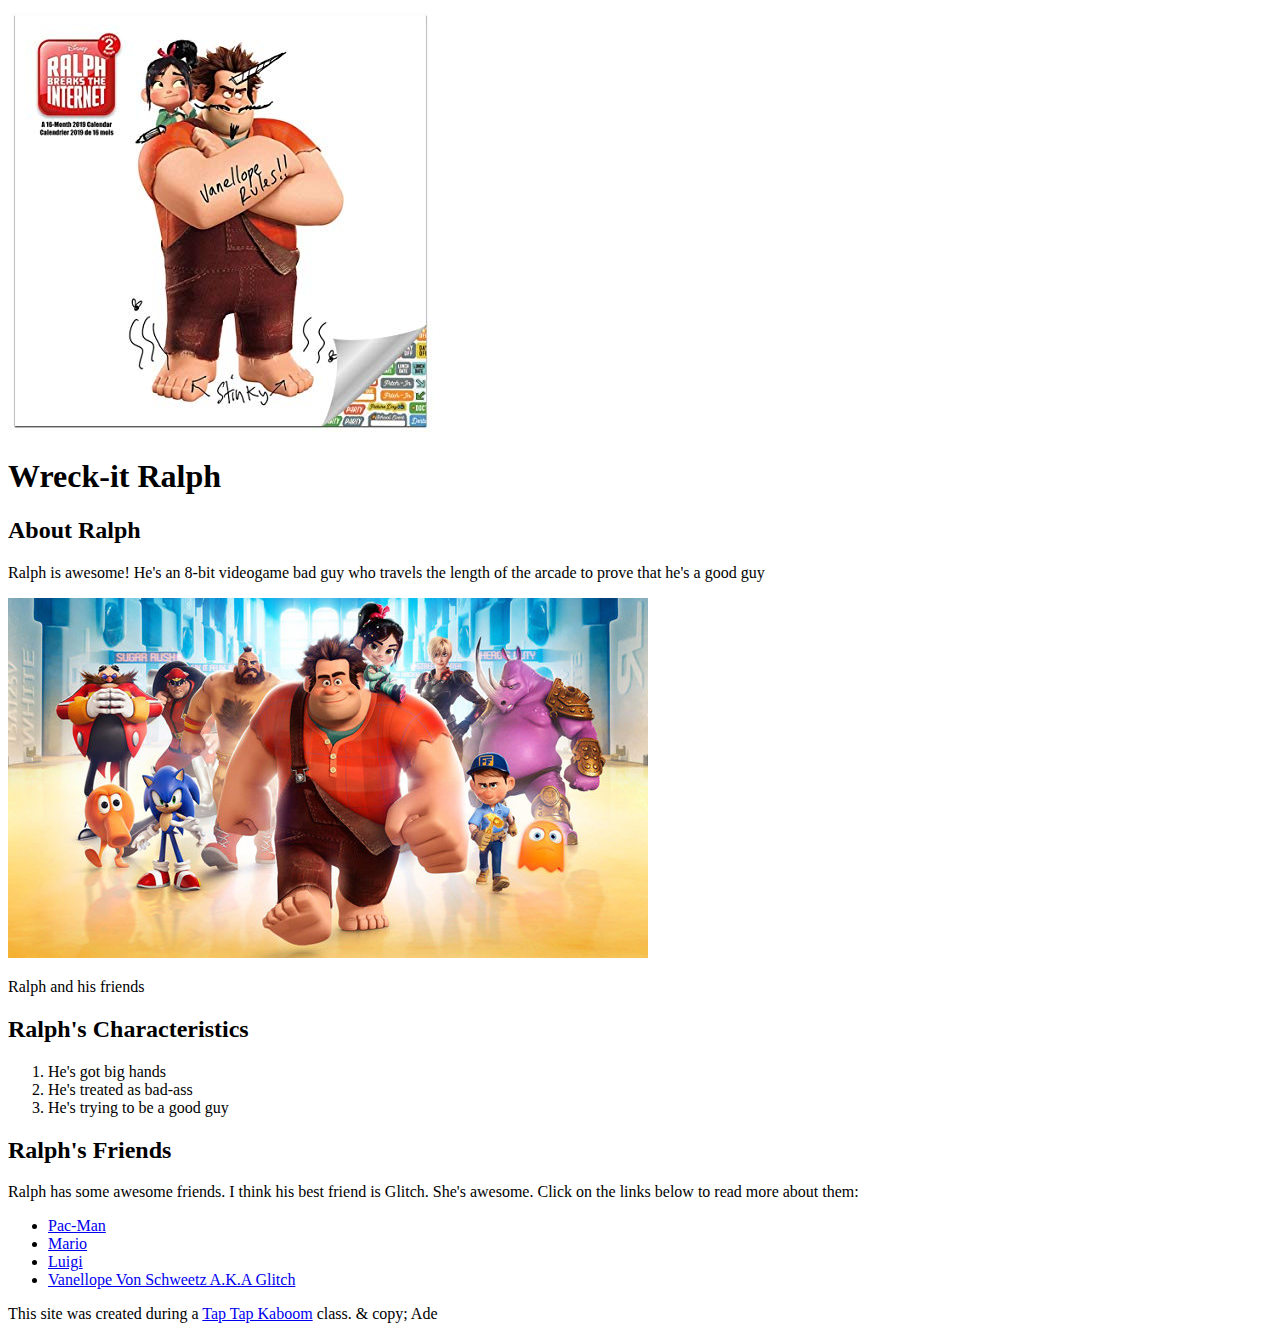
==== css/index.html @ 993216ac "Added our character's index.html" ====
<!DOCTYPE html>
<html>

<head>
    <title>Wreck-it Ralph</title>
    <link rel="icon" href="img/ralph-avatar.jpg">
</head>

<body>
    <!--header element-->
    <header>
        <img src="img/ralph-avatar.jpg">
        <h1>Wreck-it Ralph</h1>
    </header>

    <!-- main element-->
    <main>
        <h2>About Ralph</h2>
        <p>Ralph is awesome! He's an 8-bit videogame bad guy
            who travels the length of the arcade to prove that he's a
            good guy</p>
        <img src="img/ralph-big.jpg">
    </main>
    <p>Ralph and his friends</p>

    <!-- Characteristics -->
    <h2>Ralph's Characteristics</h2>
    <ol>
        <li>He's got big hands</li>
        <li>He's treated as bad-ass</li>
        <li>He's trying to be a good guy</li>
    </ol>

    <!-- Friends of Ralph-->
    <h2>Ralph's Friends</h2>
    <p>Ralph has some awesome friends. I think his best
        friend is Glitch. She's awesome.
        Click on the links below to read more about them:</p>
    <ul>
        <li><a href="https://en.wikipedia.org/wiki/Pac-Man">
                Pac-Man</a></li>
        <li><a href="https://en.wikipedia.org/wiki/Mario">
                Mario</a></li>
        <li><a href="https://en.wikipedia.org/wiki/Luigi">
                Luigi</a></li>
        <li><a href="https://disney.fandom.com/wiki/Vanellope_von_Schweetz">
                Vanellope Von Schweetz A.K.A Glitch</a></li>
    </ul>
    </main>

    <!-- Footer element -->
    <footer>
        <p>This site was created during a <a href="http://www.adkingproductions.com"> Tap Tap Kaboom</a> class.
            & copy; Ade</p>
    </footer>
</body>

</html>
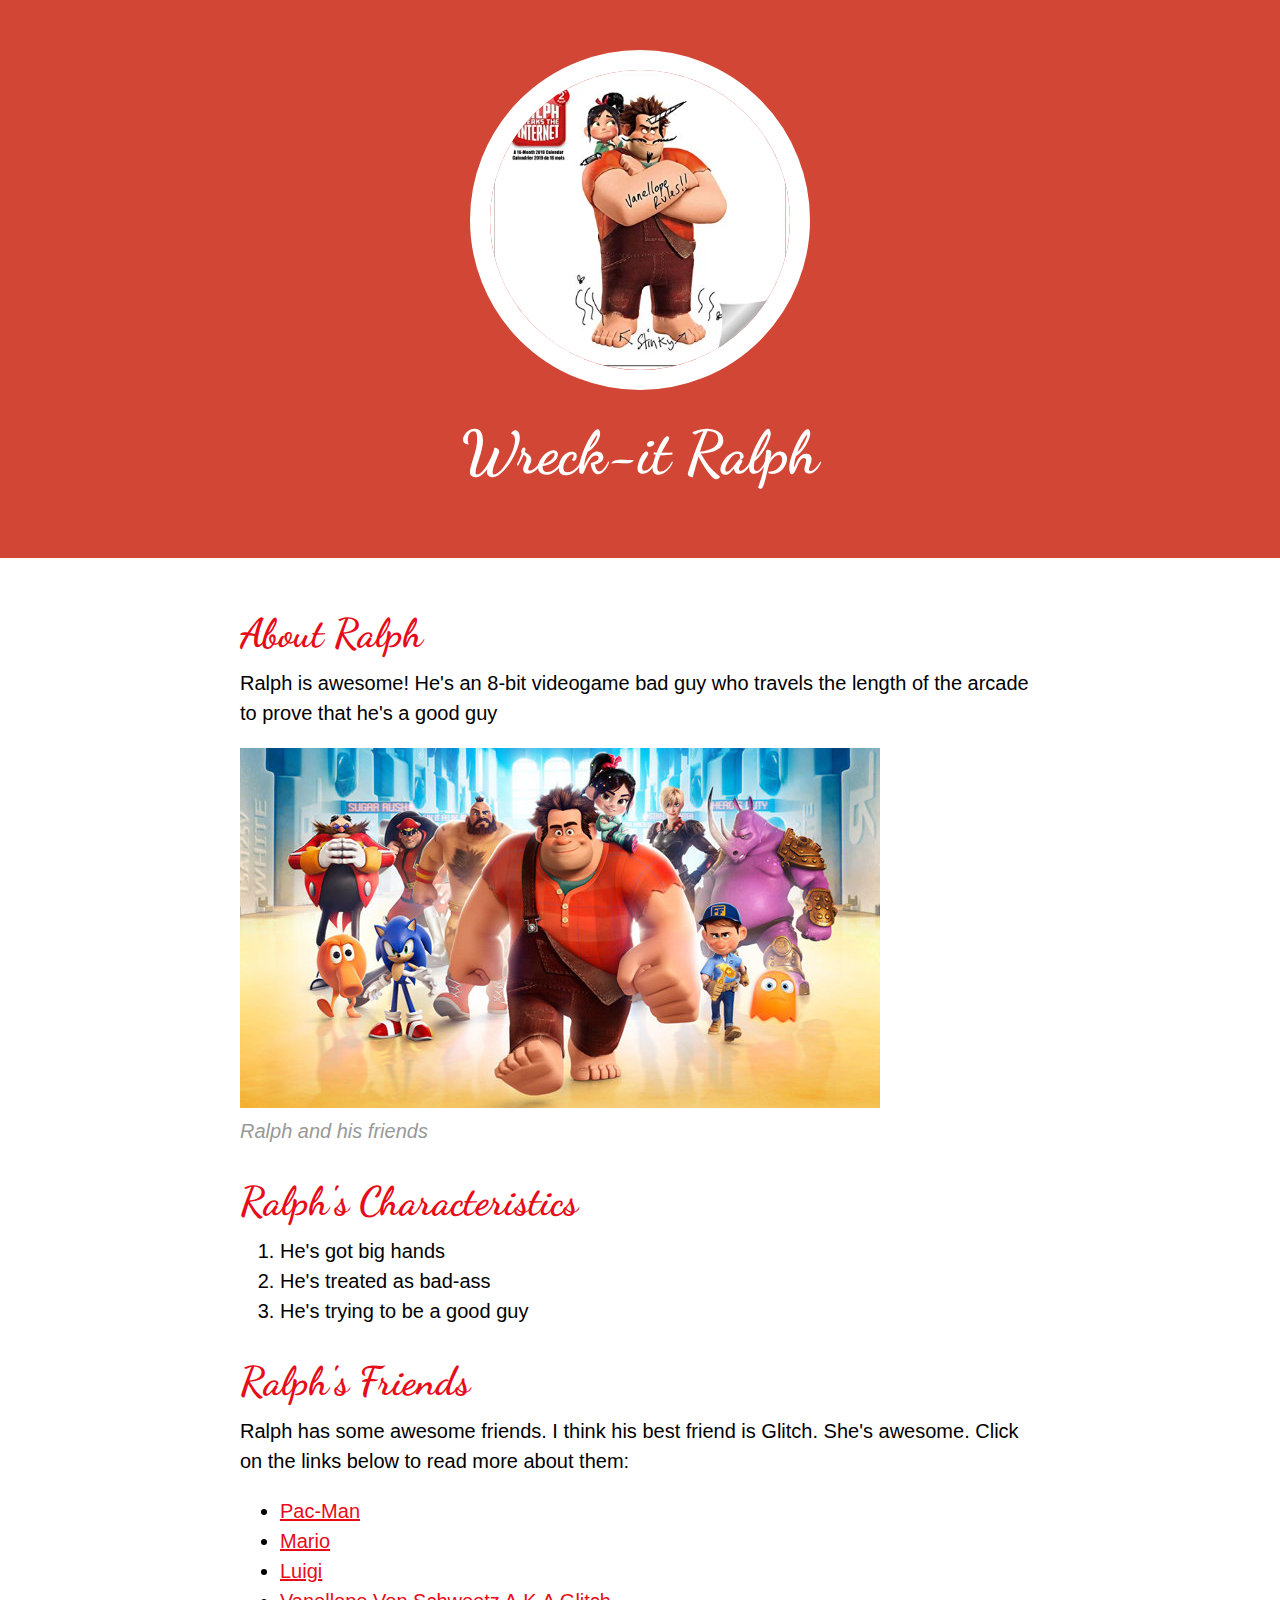
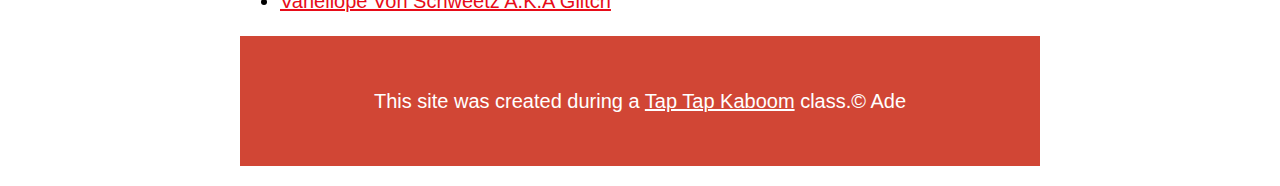
==== commit 26e74019: "Corrected the copy symbol." ====
--- a/css/index.html
+++ b/css/index.html
@@ -4,6 +4,8 @@
 <head>
     <title>Wreck-it Ralph</title>
     <link rel="icon" href="img/ralph-avatar.jpg">
+    <link rel="stylesheet" type="text/css" href="css/hero.css">
+    <link href="https://fonts.googleapis.com/css?family=Dancing+Script&display=swap" rel="stylesheet">
 </head>
 
 <body>
@@ -20,10 +22,9 @@
             who travels the length of the arcade to prove that he's a
             good guy</p>
         <img src="img/ralph-big.jpg">
-    </main>
-    <p>Ralph and his friends</p>
-
-    <!-- Characteristics -->
+        <p class="caption">Ralph and his friends</p>
+    
+      <!-- Characteristics -->
     <h2>Ralph's Characteristics</h2>
     <ol>
         <li>He's got big hands</li>
@@ -46,13 +47,11 @@
         <li><a href="https://disney.fandom.com/wiki/Vanellope_von_Schweetz">
                 Vanellope Von Schweetz A.K.A Glitch</a></li>
     </ul>
-    </main>
+        <!-- Footer element -->
+    <footer>
+        <p>This site was created during a <a href="http://www.adkingproductions.com"> Tap Tap Kaboom</a> class.&copy; Ade</p>
+    </footer>
+  </main>
 
-    <!-- Footer element -->
-    <footer>
-        <p>This site was created during a <a href="http://www.adkingproductions.com"> Tap Tap Kaboom</a> class.
-            & copy; Ade</p>
-    </footer>
 </body>
-
 </html>--- a/css/css/hero.css
+++ b/css/css/hero.css
@@ -0,0 +1,81 @@
+body {
+  margin: 0;
+  font-family: Arial, Helvetica, sans-serif;
+  font-size: 20px;
+  line-height: 30px;
+}
+
+header {
+  background-color: #d14635;
+  text-align: center;
+  padding-top: 50px;
+  padding-bottom: 50px;
+}
+
+h1, h2{
+  font-family: "Dancing Script", cursive;
+}
+
+/* Header styles */
+
+header h1 {
+  color: white;
+  font-size: 60px;
+}
+
+header img {
+  border-radius: 175px;
+  width: 300px;
+  border: 20px solid white;
+}
+
+main{
+  max-width: 800px;
+  margin: 0 auto;
+  padding: 20px;
+}
+
+main img{
+  max-width: 100%;
+}
+
+h2{
+  font-size: 40px;
+  color: #e70c19;
+  margin: 40px 0 20px;
+}
+
+a{
+  color: #e70c19;
+}
+
+a:hover{
+  color: white;
+  background-color: #483a94;
+}
+
+footer{
+  background-color: #d14635;
+  text-align: center;
+  color: white;
+  padding: 50px; 
+}
+
+footer p{
+  margin: 0;
+}
+
+footer a{
+  color: white;
+}
+
+footer a:hover{
+  opacity: .5;
+  background-color: transparent;
+}
+
+p.caption{
+  color: #999999;
+  font-style: italic;
+  margin-top: 0px;
+}